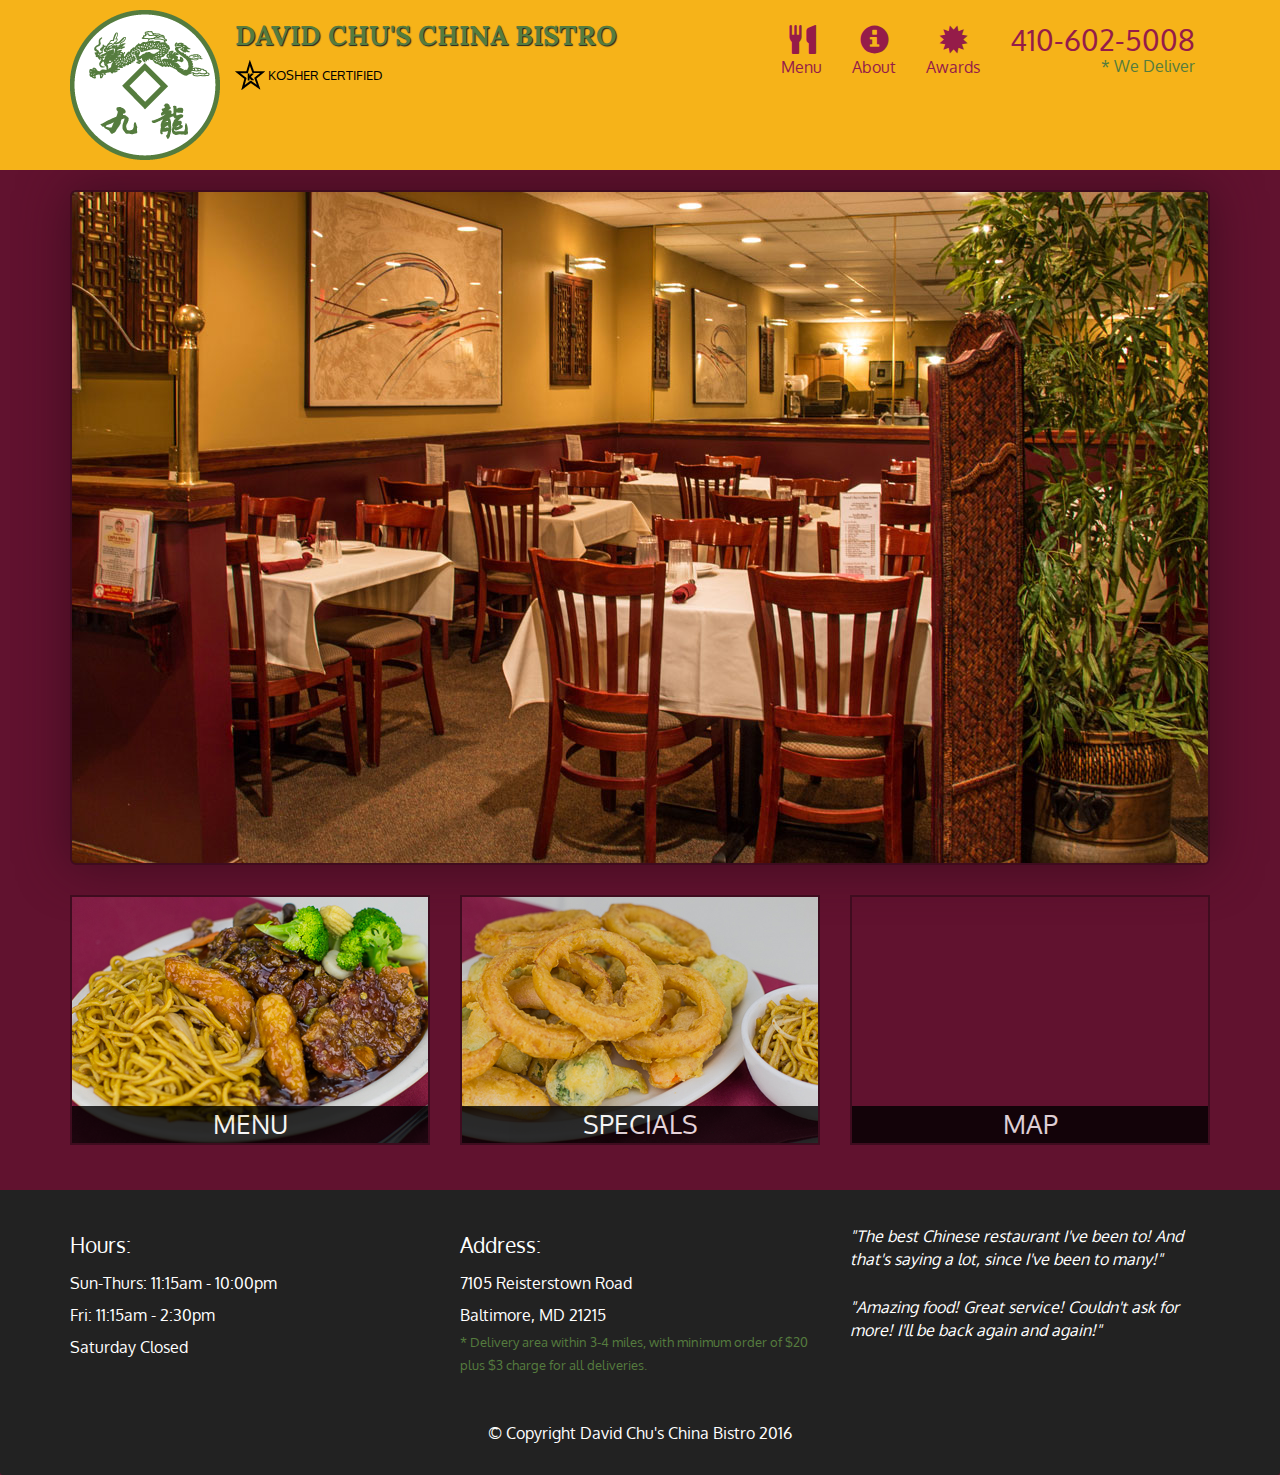
==== module5-soln/index.html @ 2508ff81 "fvv" ====
<!doctype html>
<html lang="en">
  <head>
    <meta charset="utf-8">
    <meta http-equiv="X-UA-Compatible" content="IE=edge">
    <meta name="viewport" content="width=device-width, initial-scale=1">
    <title>David Chu's China Bistro</title>
    <link rel="stylesheet" href="css/bootstrap.min.css">
    <link rel="stylesheet" href="css/styles.css">
    <link href='https://fonts.googleapis.com/css?family=Oxygen:400,300,700' rel='stylesheet' type='text/css'>
    <link href='https://fonts.googleapis.com/css?family=Lora' rel='stylesheet' type='text/css'>
  </head>
<body>
  <header>
    <nav id="header-nav" class="navbar navbar-default">
      <div class="container">
        <div class="navbar-header">
          <a href="index.html" class="pull-left visible-md visible-lg">
            <div id="logo-img" alt="Logo image"></div>
          </a>

          <div class="navbar-brand">
            <a href="index.html"><h1>David Chu's China Bistro</h1></a>
            <p>
              <img src="images/star-k-logo.png" alt="Kosher certification">
              <span>Kosher Certified</span>
            </p>
          </div>

          <button id="navbarToggle" type="button" class="navbar-toggle collapsed" data-toggle="collapse" data-target="#collapsable-nav" aria-expanded="false">
            <span class="sr-only">Toggle navigation</span>
            <span class="icon-bar"></span>
            <span class="icon-bar"></span>
            <span class="icon-bar"></span>
          </button>
        </div>
        
        <div id="collapsable-nav" class="collapse navbar-collapse">
           <ul id="nav-list" class="nav navbar-nav navbar-right">
            <li id="navHomeButton" class="visible-xs active">
              <a href="index.html">
                <span class="glyphicon glyphicon-home"></span> Home</a>
            </li>
            <li id="navMenuButton">
              <a href="#" onclick="$dc.loadMenuCategories();">
                <span class="glyphicon glyphicon-cutlery"></span><br class="hidden-xs"> Menu</a>
            </li>
            <li>
              <a href="#">
                <span class="glyphicon glyphicon-info-sign"></span><br class="hidden-xs"> About</a>
            </li>
            <li>
              <a href="#">
                <span class="glyphicon glyphicon-certificate"></span><br class="hidden-xs"> Awards</a>
            </li>
            <li id="phone" class="hidden-xs">
              <a href="tel:410-602-5008">
                <span>410-602-5008</span></a><div>* We Deliver</div>
            </li>
          </ul><!-- #nav-list -->
        </div><!-- .collapse .navbar-collapse -->
      </div><!-- .container -->
    </nav><!-- #header-nav -->
  </header>

  <div id="call-btn" class="visible-xs">
    <a class="btn" href="tel:410-602-5008">
    <span class="glyphicon glyphicon-earphone"></span>
    410-602-5008
    </a>
  </div>
  <div id="xs-deliver" class="text-center visible-xs">* We Deliver</div>

  <div id="main-content" class="container"></div>

  <footer class="panel-footer">
    <div class="container">
      <div class="row">
        <section id="hours" class="col-sm-4">
          <span>Hours:</span><br>
          Sun-Thurs: 11:15am - 10:00pm<br>
          Fri: 11:15am - 2:30pm<br>
          Saturday Closed
          <hr class="visible-xs">
        </section>
        <section id="address" class="col-sm-4">
          <span>Address:</span><br>
          7105 Reisterstown Road<br>
          Baltimore, MD 21215
          <p>* Delivery area within 3-4 miles, with minimum order of $20 plus $3 charge for all deliveries.</p>
          <hr class="visible-xs">
        </section>
        <section id="testimonials" class="col-sm-4">
          <p>"The best Chinese restaurant I've been to! And that's saying a lot, since I've been to many!"</p>
          <p>"Amazing food! Great service! Couldn't ask for more! I'll be back again and again!"</p>
        </section>
      </div>
      <div class="text-center">&copy; Copyright David Chu's China Bistro 2016</div>
    </div>
  </footer>

  <!-- jQuery (Bootstrap JS plugins depend on it) -->
  <script src="js/jquery-2.1.4.min.js"></script>
  <script src="js/bootstrap.min.js"></script>
  <script src="js/ajax-utils.js"></script>
  <script src="js/script.js"></script>
</body>
</html>
---- module5-soln/css/styles.css ----
body {
  font-size: 16px;
  color: #fff;
  background-color: #61122f;
  font-family: 'Oxygen', sans-serif;
}

/** HEADER **/
#header-nav {
  background-color: #f6b319;
  border-radius: 0;
  border: 0;
}

#logo-img {
  background: url('../images/restaurant-logo_large.png') no-repeat;
  width: 150px;
  height: 150px;
  margin: 10px 15px 10px 0;
}

.navbar-brand {
  padding-top: 25px;
}
.navbar-brand h1 { /* Restaurant name */
  font-family: 'Lora', serif;
  color: #557c3e;
  font-size: 1.5em;
  text-transform: uppercase;
  font-weight: bold;
  text-shadow: 1px 1px 1px #222;
  margin-top: 0;
  margin-bottom: 0;
  line-height: .75;
}
.navbar-brand a:hover, .navbar-brand a:focus {
  text-decoration: none;
}
.navbar-brand p { /* Kosher cert */
  color: #000;
  text-transform: uppercase;
  font-size: .7em;
  margin-top: 15px;
}
.navbar-brand p span { /* Star-K */
  vertical-align: middle;
}

#nav-list {
  margin-top: 10px;
}
#nav-list a {
  color: #951C49;
  text-align: center;
}
#nav-list a:hover {
  background: #E7E7E7;
}
#nav-list a span {
  font-size: 1.8em;
}

#phone {
  margin-top: 5px;
}
#phone a { /* Phone number */
  text-align: right;
  padding-bottom: 0;
}
#phone div { /* We Deliver */
  color: #557c3e;
  text-align: right;
  padding-right: 15px;
}

.navbar-header button.navbar-toggle, .navbar-header .icon-bar {
  border: 1px solid #61122f;
}
.navbar-header button.navbar-toggle {
  clear: both;
  margin-top: -30px;
}
/* END HEADER */

/* FOOTER */
.panel-footer {
  margin-top: 30px;
  padding-top: 35px;
  padding-bottom: 30px;
  background-color: #222;
  border-top: 0;
}
.panel-footer div.row {
  margin-bottom: 35px;
}
#hours, #address {
  line-height: 2;
}
#hours > span, #address > span {
  font-size: 1.3em;
}
#address p {
  color: #557c3e;
  font-size: .8em;
  line-height: 1.8;
}
#testimonials {
  font-style: italic;
}
#testimonials p:nth-child(2) {
  margin-top: 25px;
}
/* END FOOTER */



/* HOME PAGE */
.container .jumbotron {
  box-shadow: 0 0 50px #3F0C1F;
  border: 2px solid #3F0C1F;
}

#menu-tile, #specials-tile, #map-tile {
  height: 250px;
  width: 100%;
  margin-bottom: 15px;
  position: relative;
  border: 2px solid #3F0C1F;
  overflow: hidden;
}
#menu-tile:hover, #specials-tile:hover, #map-tile:hover {
  box-shadow: 0 1px 5px 1px #cccccc;
}
#menu-tile {
  background: url('../images/menu-tile.jpg') no-repeat;
  background-position: center;
}
#specials-tile {
  background: url('../images/specials-tile.jpg') no-repeat;
  background-position: center;
}
#menu-tile span, #specials-tile span, #map-tile span {
  position: absolute;
  bottom: 0;
  right: 0;
  width: 100%;
  text-align: center;
  font-size: 1.6em;
  text-transform: uppercase;
  background-color: #000;
  color: #fff;
  opacity: .8;
}
/* END HOME PAGE */

/* MENU CATEGORIES PAGE */
.category-tile { 
  position: relative;
  border: 2px solid #3F0C1F;
  overflow: hidden;
  width: 200px;
  height: 200px;
  margin: 0 auto 15px;
}
.category-tile span {
  position: absolute;
  bottom: 0;
  right: 0;
  width: 100%;
  text-align: center;
  font-size: 1.2em;
  text-transform: uppercase;
  background-color: #000;
  color: #fff;
  opacity: .8;
}
.category-tile:hover {
  box-shadow: 0 1px 5px 1px #cccccc;
}

#menu-categories-title + div {
  margin-bottom: 50px;
}
/* END MENU CATEGORIES PAGE */

/* SINGLE CATEGORY PAGE */
.menu-item-tile {
  margin-bottom: 25px;
}
.menu-item-tile hr {
  width: 80%;
}
.menu-item-tile .menu-item-price {
  font-size: 1.1em;
  text-align: right;
  margin-top: -15px;
  margin-right: -15px;
}
.menu-item-tile .menu-item-price span {
  font-size: .6em;
}
.menu-item-photo {
  position: relative;
  border: 2px solid #3F0C1F; 
  overflow: hidden;
  padding: 0;
  margin-right: -15px;
  margin-left: auto;
  margin-bottom: 20px;
  max-width: 250px;
}
.menu-item-photo div {
  position: absolute;
  bottom: 0;
  right: 0;
  width: 80px;
  background-color: #557c3e;
  text-align: center;
}
.menu-item-description {
  padding-right: 30px;
}
h3.menu-item-title {
  margin: 0 0 10px;
}
.menu-item-details {
  font-size: .9em;
  font-style: italic;
}
/* END SINGLE CATEGORY PAGE */


/********** Large devices only **********/
@media (min-width: 1200px) {
  .container .jumbotron {
    background: url('../images/jumbotron_1200.jpg') no-repeat;
    height: 675px;
  }
}

/********** Medium devices only **********/
@media (min-width: 992px) and (max-width: 1199px) {
  /* Header */
  #logo-img {
    background: url('../images/restaurant-logo_medium.png') no-repeat;
    width: 100px;
    height: 100px;
    margin: 5px 5px 5px 0;
  }
  /* End Header */

  /* Home Page */
  .container .jumbotron {
    background: url('../images/jumbotron_992.jpg') no-repeat;
    height: 558px;
  }
  /* End Home Page */
}

/********** Small devices only **********/
@media (min-width: 768px) and (max-width: 991px) {
  /* Home Page */
  .container .jumbotron {
    background: url('../images/jumbotron_768.jpg') no-repeat;
    height: 432px;
  }
  /* End Home Page */
}

/********** Extra small devices only **********/
@media (max-width: 767px) {
  /* Header */
  .navbar-brand {
    padding-top: 10px;
    height: 80px;
  }
  .navbar-brand h1 { /* Restaurant name */
    padding-top: 10px;
    font-size: 5vw; /* 1vw = 1% of viewport width */
  }
  .navbar-brand p { /* Kosher cert */
    font-size: .6em;
    margin-top: 12px;
  }
  .navbar-brand p img { /* Star-K */
    height: 20px;
  }

  #collapsable-nav a { /* Collapsed nav menu text */
    font-size: 1.2em;
  }
  #collapsable-nav a span { /* Collapsed nav menu glyph */
    font-size: 1em;
    margin-right: 5px;
  }

  #call-btn > a {
    font-size: 1.5em;
    display: block;
    margin: 0 20px;
    padding: 10px;
    border: 2px solid #fff;
    background-color: #f6b319;
    color: #951c49;
  }
  #xs-deliver {
    margin-top: 5px;
    font-size: .7em;
    letter-spacing: .1em;
    text-transform: uppercase;
  }
  /* End Header */

  /* Footer */
  .panel-footer section {
    margin-bottom: 30px;
    text-align: center;
  }
  .panel-footer section:nth-child(3) {
    margin-bottom: 0; /* margin already exists on the whole row */
  }
  .panel-footer section hr {
    width: 50%;
  }
  /* End Footer */

  /* Home Page */
  .container .jumbotron {
    margin-top: 30px;
    padding: 0;
  }
  #menu-tile, #specials-tile {
    width: 360px;
    margin: 0 auto 15px;
  }

  .menu-item-photo {
    margin-right: auto;
  }
  .menu-item-tile .menu-item-price {
    text-align: center;
  }
  .menu-item-description {
    text-align: center;;
  }
}


/********** Super extra small devices Only :-) (e.g., iPhone 4) **********/
@media (max-width: 479px) {
  /* Header */
  .navbar-brand h1 { /* Restaurant name */
    padding-top: 5px;
    font-size: 6vw;
  }
  /* End Header */
  
  /* Home page */
  #menu-tile, #specials-tile {
    width: 280px;
    margin: 0 auto 15px;
  }

  .col-xxs-12 {
    position: relative;
    min-height: 1px;
    padding-right: 15px;
    padding-left: 15px;
    float: left;
    width: 100%;
  }
}
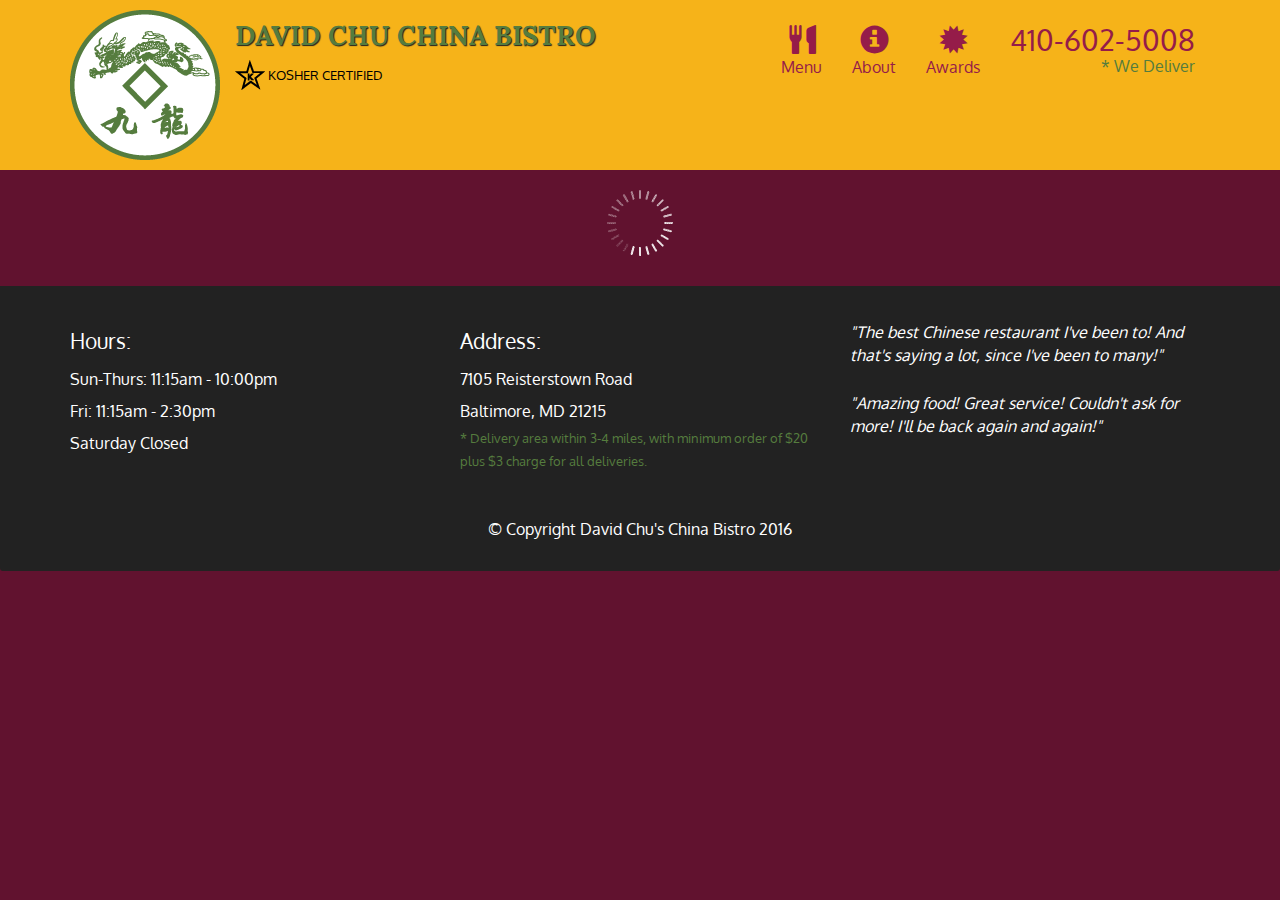
==== commit 09fdf17d: "dhjd" ====
--- a/module5-soln/index.html
+++ b/module5-soln/index.html
@@ -20,7 +20,7 @@
           </a>
 
           <div class="navbar-brand">
-            <a href="index.html"><h1>David Chu's China Bistro</h1></a>
+            <a href="index.html"><h1>David Chu China Bistro</h1></a>
             <p>
               <img src="images/star-k-logo.png" alt="Kosher certification">
               <span>Kosher Certified</span>
@@ -105,4 +105,4 @@
   <script src="js/ajax-utils.js"></script>
   <script src="js/script.js"></script>
 </body>
-</html>
+</html